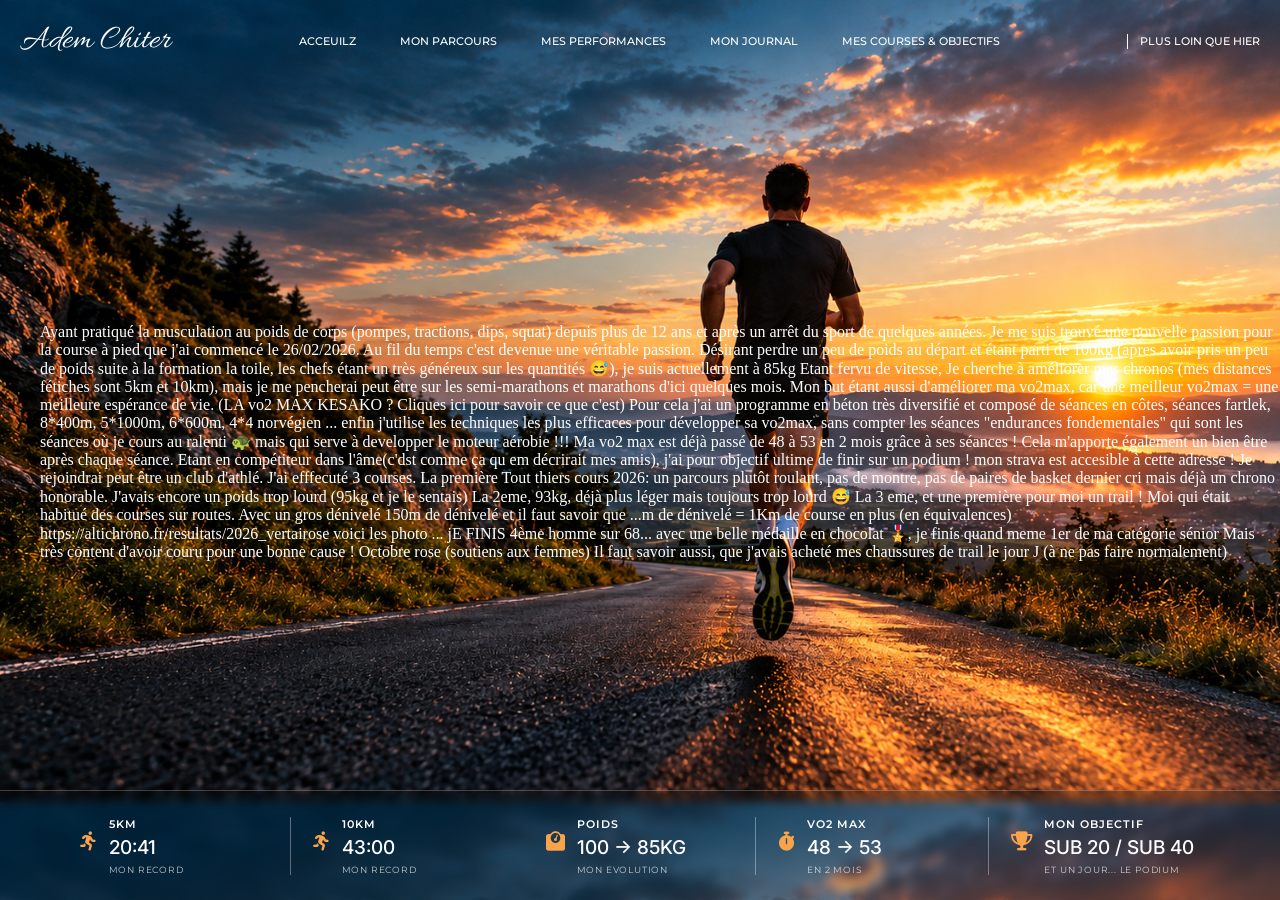
==== mon_parcours.html @ 2b06d0b3 "maj" ====
<!DOCTYPE html>
<html lang="en">

<head>
    <meta charset="UTF-8">
    <meta name="viewport" content="width=device-width, initial-scale=1.0">
    <title>Passion Running</title>
    <!-- ma feuille de style CSS -->
    <link rel="stylesheet" href="style.css">

    <!-- bibliothèque d'icones FONT AWESOME pour le footer -->
    <link rel="stylesheet" href="https://cdnjs.cloudflare.com/ajax/libs/font-awesome/6.7.2/css/all.min.css">


    <!-- police google font -->

    <link rel="preconnect" href="https://fonts.googleapis.com">
    <link rel="preconnect" href="https://fonts.gstatic.com" crossorigin>
    <link
        href="https://fonts.googleapis.com/css2?family=Allura&family=Anton&family=Inter:ital,opsz,wght@0,14..32,100..900;1,14..32,100..900&family=Montserrat:ital,wght@0,100..900;1,100..900&family=Permanent+Marker&display=swap"
        rel="stylesheet">
</head>

<body>

    <!-- header -->
    <header class=" container flex space-between align-center padding-20">
        <a href="index.html" class="policeAllura52px">Adem Chiter</a>

        <!-- Navigation -->
        <nav>
            <ul class="flex space-between gap-12 policeMontserrat11px transformMajuscule">
                <li class="lien-menu"><a href="index.html">Acceuilz</a></li>
                <li class="lien-menu"><a href="mon_parcours.html">Mon parcours</a></li>
                <li class="lien-menu"><a href="#contact">Mes performances</a></li>
                <li class="lien-menu"><a href="#contact">Mon journal</a></li>
                <li class="lien-menu"><a href="#contact">Mes courses & objectifs</a></li>
            </ul>
        </nav>

        <!-- Bouton de contact -->

        <div class="flex align-center gap-12">
            <div class="trait" data-aos="fade-up" data-aos-duration="1500"></div>
            <a class="transformMajuscule policeMontserrat11px">Plus loin que hier</a>

        </div>

    </header>


    <main>


        <!-- section banner -->
        <section class="section-hero flex align-center ">

            <p>Ayant pratiqué la musculation au poids de corps (pompes, tractions, dips, squat) depuis plus de 12 ans et
                après un arrêt du sport de quelques années. Je me
                suis trouvé une nouvelle passion pour la course à pied que j'ai commencé le 26/02/2026.

                Au fil du temps c'est devenue une véritable passion. Désirant perdre un peu de poids au départ et étant
                parti de 100kg (apres avoir pris un peu de poids suite à la formation la toile, les chefs étant un très
                généreux sur les
                quantités 😅), je suis actuellement à 85kg

                Etant fervu de vitesse, Je cherche à améliorer mes chronos (mes distances fétiches sont 5km et 10km),
                mais je me pencherai peut
                être sur les semi-marathons et marathons
                d'ici quelques mois.

                Mon but étant aussi d'améliorer ma vo2max, car une meilleur vo2max = une meilleure espérance de vie.
                (LA vo2 MAX KESAKO ? Cliques ici pour savoir ce que c'est)

                Pour cela j'ai un programme en béton très diversifié et composé de séances en côtes, séances fartlek,
                8*400m,
                5*1000m, 6*600m, 4*4 norvégien ... enfin j'utilise les techniques les plus efficaces pour développer sa
                vo2max,
                sans compter les séances "endurances fondementales" qui sont les séances où je cours au ralenti 🐢 mais
                qui
                serve à developper
                le moteur aérobie !!!

                Ma vo2 max est déjà passé de 48 à 53 en 2 mois grâce à ses séances !
                Cela m'apporte également un bien être après chaque séance.

                Etant en compétiteur dans l'âme(c'dst comme ça qu em décrirait mes amis), j'ai pour objectif ultime de
                finir sur un podium !

                mon strava est accesible à cette adresse !

                Je rejoindrai peut être un club d'athlé.

                J'ai efffecuté 3 courses.

                La première Tout thiers cours 2026: un parcours plutôt roulant, pas de montre, pas de paires de basket
                dernier cri mais
                déjà un chrono honorable.
                J'avais encore un poids trop lourd (95kg et je le sentais)

                La 2eme, 93kg, déjà plus léger mais toujours trop lourd 😅

                La 3 eme, et une première pour moi un trail ! Moi qui était habitué des courses sur routes.

                Avec un gros dénivelé 150m de dénivelé et il faut savoir que ...m de dénivelé = 1Km de course en plus
                (en équivalences)
                https://altichrono.fr/resultats/2026_vertairose

                voici les photo ...

                jE FINIS 4ème homme sur 68... avec une belle médaille en chocolat 🎖️, je finis quand meme 1er de ma
                catégorie sénior

                Mais très content d'avoir couru pour une bonne cause ! Octobre rose (soutiens aux femmes)

                Il faut savoir aussi, que j'avais acheté mes chaussures de trail le jour J (à ne pas faire normalement)

            </p>


        </section>

    </main>

    <footer class="flex space-around footer-stats">
        <!-- 5 grosses div -->
        <div class="flex align-center gap-12 stat-item">
            <i class="fa-solid fa-person-running stat-icon"></i>
            <div>
                <p class="stat-label">5KM</p>
                <p class="stat-value">20:41</p>
                <p class="stat-description">MON RECORD</p>
            </div>
        </div>

        <div>

            <div class="flex align-center gap-12 stat-item">
                <i class="fa-solid fa-person-running stat-icon"></i>
                <div>
                    <p class="stat-label">10KM</p>
                    <p class="stat-value">43:00</p>
                    <p class="stat-description">MON RECORD</p>
                </div>
            </div>
        </div>


        <div class="flex align-center gap-12 stat-item">

            <i class="fa-solid fa-weight-scale stat-icon"></i>
            <div>
                <p class="stat-label"> POIDS</p>
                <p class="stat-value">100 → 85KG</p>
                <p class="stat-description">MON EVOLUTION</p>
            </div>
        </div>

        <div class="flex align-center gap-12 stat-item">

            <i class="fa-solid fa-stopwatch stat-icon"></i>
            <div>
                <p class="stat-label">VO2 MAX</p>
                <p class="stat-value">48 → 53</p>
                <p class="stat-description">EN 2 MOIS</p>
            </div>
        </div>


        <div class="flex align-center gap-12 stat-item">
            <i class="fa-solid fa-trophy stat-icon"></i>
            <div>
                <p class="stat-label">MON OBJECTIF</p>
                <p class="stat-value">SUB 20 / SUB 40</p>
                <p class="stat-description">ET UN JOUR... LE PODIUM</p>
            </div>
        </div>
    </footer>
</body>

</html>
---- style.css ----
/* RESET : permet d'effacer le style par défaut imposé par le navigateur */
* {
    box-sizing: border-box;
    margin: 0;
    padding: 0;
}

/* CLASSES FONCTIONELLES FLEX BOX */

/* rendre flexible un parent*/
.flex {
    display: flex;
    /* rend flexible les enfants*/
    flex-wrap: wrap;
    /* si les enfants ne rentre pas à côte à côte, tu les renvoies à la ligne */
}

.space-between {
    justify-content: space-between;
    /* créer un espace entre les enfants */
}

.space-around {
    justify-content: space-around;
}

.space-evenly {
    justify-content: space-evenly;
}

/* alignement horizontal */
.justify-center {
    justify-content: center;
}

.flex-end {
    justify-content: flex-end;
}

.flex-start {
    justify-content: flex-start;
}


/* alignement vertical */

.align-center {
    align-items: center;
}

.align-end {
    align-items: end;
}

/* aligner horizontalement du texte (ou une image qui se comporte comme du texte)*/
.textCenter {
    text-align: center;
}


/* GAP */
.gap-10 {
    gap: 10px;
}

.gap-12 {
    gap: 12px;
}

/* CLASSES DE DIMENSIONS (classes de largeur)*/

.w-15 {
    width: 15%;
}

.w-23 {
    width: 23%;
}

.w-30 {
    width: 30%;
}

.w-33 {
    width: 33%;
}

.w-40 {
    width: 40%;
}

.w-45 {
    width: 45%;
}

.w-48 {
    width: 48%;
}

.w-73 {
    width: 73%;
}

.w-98 {
    width: 98%;
}

/* classes margin / padding pour aérer ma page */
.margin-top-5 {
    margin-top: 6px;
}

.margin-top-6 {
    margin-top: 6px;
}

.margin-top-10 {
    margin-top: 10px;
}

.margin-top-15 {
    margin-top: 15px;
}

.margin-top-20 {
    margin-top: 20px;
}

.margin-top-30 {
    margin-top: 30px;
}

.margin-top-40 {
    margin-top: 40px;
}


.margin-top-50 {
    margin-top: 50px;
}

.margin-top-100 {
    margin-top: 100px;
}

.margin-bottom-50 {
    margin-bottom: 50px;
}


.padding-top-20 {
    padding-top: 20px;
}

.padding-top-40 {
    padding-top: 40px;
}


.padding-top-50 {
    padding-top: 50px;
}

.padding-top-100 {
    padding-top: 100px;
}

.padding-bottom-50 {
    padding-bottom: 50px;
}

.padding-20 {
    padding: 20px;
}

.padding-40 {
    padding: 40px;
}

.padding-50 {
    padding: 50px;
}


/* ------------------------------
----------- TEXTES --------------
------------------------------*/

/* supprimer les soulignements de mes liens */
a {
    text-decoration: none;
    color: white;
}

/* enlever les puces des listes à puces*/
header ul {
    list-style: none;
}



body {
    background-image: url(assets/coureur.png);
    background-size: cover;
    color: white;
}

.transformMajuscule {
    text-transform: uppercase;
}

/* trait marron à coté de mes h3 dans section 1 et section 3*/
.trait {
    background-color: white;
    height: 15px;
    width: 1px;
}

.policeAnton {
    font-family: "Anton", sans-serif;
    font-weight: 400;
    font-size: 64px;
}

.policeAllura {
    font-family: "Allura", cursive;
    font-weight: 400;
    font-size: 34px;
}

.policeAllura52px {
    font-family: "Allura", cursive;
    font-size: 34px;
}

.policePermanentMarker {
    font-family: "Permanent Marker", cursive;
    font-weight: 400;
    font-size: 64px;
}

.policeInter {
    font-family: "Inter", sans-serif;
    font-size: 16px;
    font-weight: 400;
}


.policeMontserrat11px {
    font-family: "Montserrat", sans-serif;
    font-size: 11px;
    font-weight: 500;
}

.policeMontserrat20px {
    font-family: "Montserrat", sans-serif;
    font-size: 20px;
    font-weight: 400;
}

.policeAnton72px {
    font-family: "Anton", sans-serif;
    font-weight: 400;
    font-size: 72px;
}

/* Style de base pour les liens */
.lien-menu {
    position: relative;
    /* Indispensable pour positionner la ligne */
    text-decoration: none;
    color: #333;
    /* Couleur de votre texte */
    font-weight: 500;
    padding: 8px 16px;
    transition: color 0.3s ease;
}

/* Création de la ligne de surlignage cachée par défaut */
.lien-menu::after {
    content: '';
    position: absolute;
    bottom: 0;
    left: 50%;
    /* Part du centre (mettez 0 si vous voulez qu'elle parte de la gauche) */
    transform: translateX(-50%);
    /* Aligne parfaitement au centre */
    width: 0;
    /* Épaisseur initiale invisible */
    height: 3px;
    /* Épaisseur de votre ligne de surlignage */
    background-color: white;
    /* Couleur de votre surlignage (ex: bleu) */
    transition: width 0.3s ease;
    /* Rend l'effet fluide et propre */
}

/* Effet au survol (Hover) */
.lien-menu:hover {
    color: white;
    /* Optionnel : le texte change aussi de couleur */
}

.lien-menu:hover::after {
    width: 80%;
    /* La ligne se déploie (ajustez à 100% si vous voulez toute la largeur) */
}

.section-hero {

    height: 80vh;

    padding-left: 40px;
}



/* FOOTER */
.footer-stats {
    position: absolute;
    /*en bas de l'écran*/
    bottom: 0;
    left: 0;
    width: 100%;
    min-height: 110px;

    display: grid;
    grid-template-columns: repeat(5, 1fr);
    align-items: center;

    padding: 20px 4.5%;

    /* Effet verre plus transparent */
    background: rgba(5, 8, 10, 0.25);
    backdrop-filter: blur(5px);
    -webkit-backdrop-filter: blur(5px);

    border-top: 1px solid rgba(255, 255, 255, 0.22);

    z-index: 10;
}

/* Chaque statistique */

.stat-item {
    padding: 0 22px;
    min-height: 58px;


    border-right: 1px solid rgba(255, 255, 255, 0.35);
}

.stat-item:last-child {
    border-right: none;
}

/* Petit titre */

.stat-label {
    font-family: 'Montserrat', sans-serif;
    font-size: 11px;
    font-weight: 600;
    letter-spacing: 1px;
    color: #FFFFFF;
    text-transform: uppercase;
}

/* Valeur principale */

.stat-value {
    font-family: 'Inter', sans-serif;
    font-size: 19px;
    font-weight: 500;
    color: #FFFFFF;
    margin-top: 5px;
}

/* Description */

.stat-description {
    font-family: 'Montserrat', sans-serif;
    font-size: 9px;
    font-weight: 400;
    letter-spacing: 0.8px;
    color: rgba(255, 255, 255, 0.75);
    margin-top: 5px;
    text-transform: uppercase;
}

.stat-icon {
    font-size: 19px;
    color: #F9A44B;
    margin-bottom: 9px;
}

/* BOUTON DECOUVRIR MON PARCOURS */
.btn-parcours {
    display: inline-flex;
    align-items: center;
    gap: 18px;

    padding: 16px 28px;

    border: 1px solid rgba(255, 255, 255, 0.65);
    background: rgba(255, 255, 255, 0.04);

    color: #FFFFFF;
    text-decoration: none;

    font-family: 'Montserrat', sans-serif;
    font-size: 11px;
    font-weight: 600;
    letter-spacing: 1.5px;

    text-transform: uppercase;

    transition: all 0.3s ease;
}

/* Effet au survol */
.btn-parcours:hover {
    background: #F9A44B;
    border-color: #F9A44B;
    color: #07131D;
    transform: translateY(-3px);
}

/* Animation de la flèche */
.btn-parcours i {
    font-size: 12px;
    transition: transform 0.3s ease;
}

.btn-parcours:hover i {
    transform: translateX(5px);
}
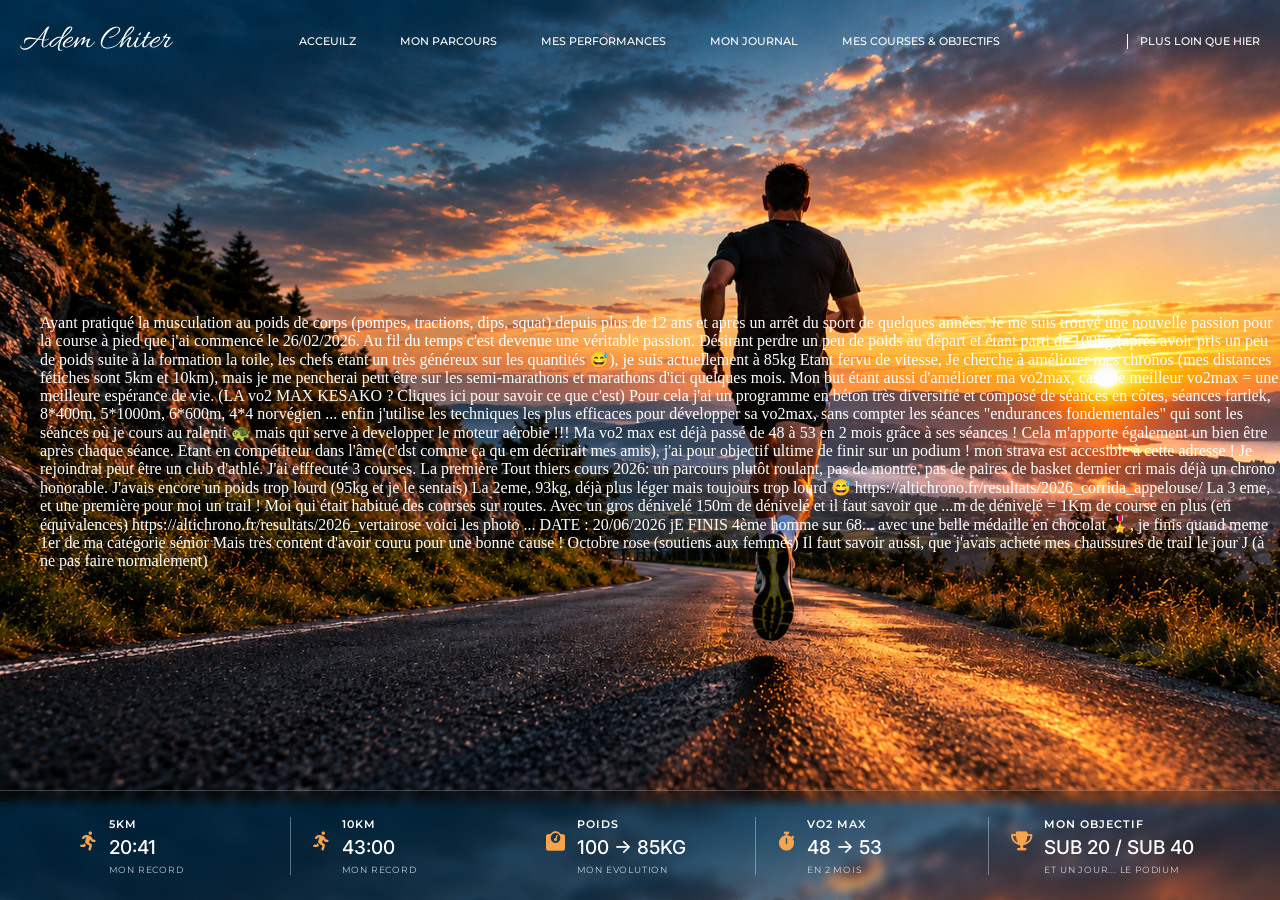
==== commit f170a10e: "MAJ" ====
--- a/mon_parcours.html
+++ b/mon_parcours.html
@@ -99,6 +99,7 @@
                 J'avais encore un poids trop lourd (95kg et je le sentais)
 
                 La 2eme, 93kg, déjà plus léger mais toujours trop lourd 😅
+                https://altichrono.fr/resultats/2026_corrida_appelouse/
 
                 La 3 eme, et une première pour moi un trail ! Moi qui était habitué des courses sur routes.
 
@@ -108,6 +109,7 @@
 
                 voici les photo ...
 
+                DATE : 20/06/2026
                 jE FINIS 4ème homme sur 68... avec une belle médaille en chocolat 🎖️, je finis quand meme 1er de ma
                 catégorie sénior
 
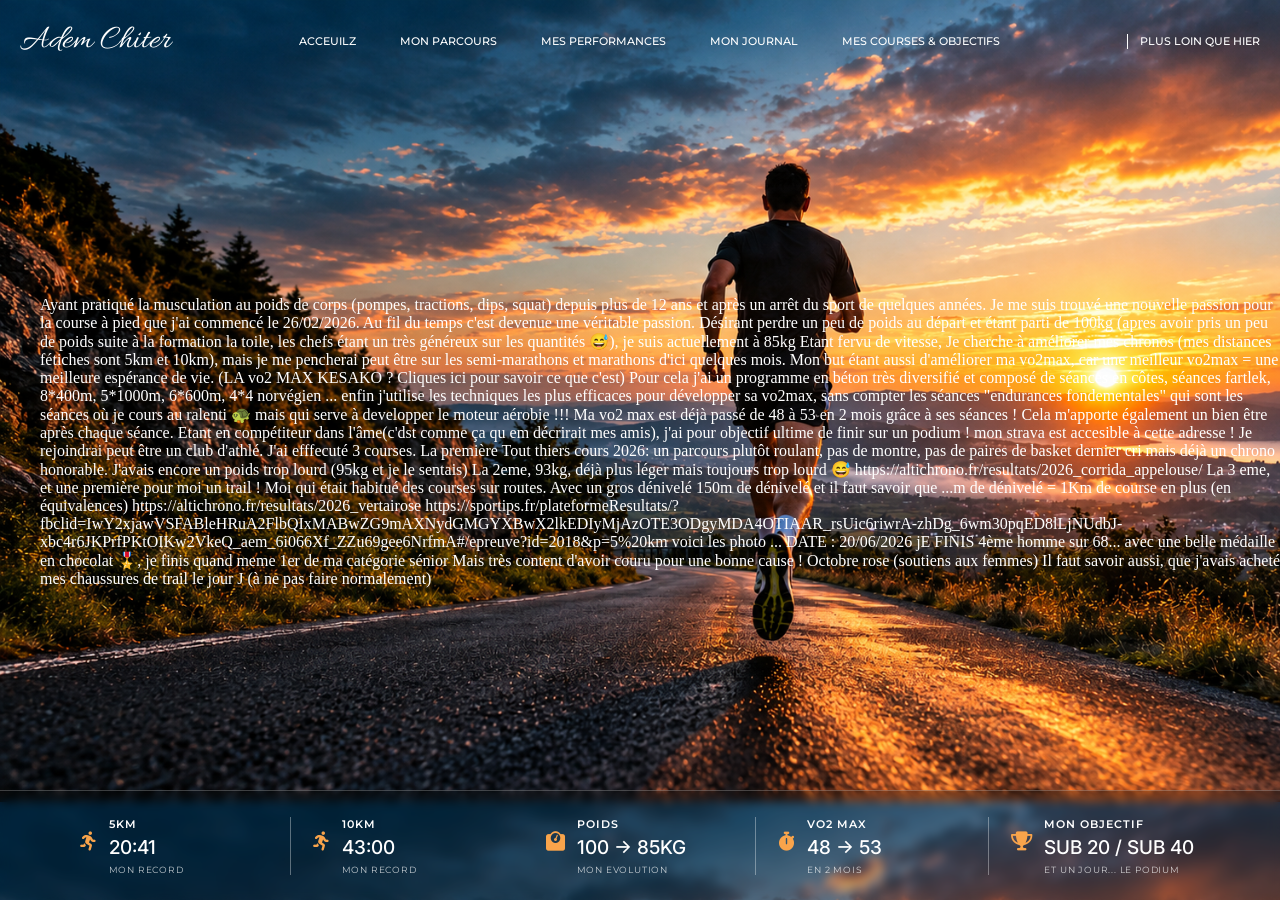
==== commit 3d0ebb75: "Update mon_parcours.html" ====
--- a/mon_parcours.html
+++ b/mon_parcours.html
@@ -107,6 +107,10 @@
                 (en équivalences)
                 https://altichrono.fr/resultats/2026_vertairose
 
+
+                https://sportips.fr/plateformeResultats/?fbclid=IwY2xjawVSFABleHRuA2FlbQIxMABwZG9mAXNydGMGYXBwX2lkEDIyMjAzOTE3ODgyMDA4OTIAAR_rsUic6riwrA-zhDg_6wm30pqED8lLjNUdbJ-xbc4r6JKPrfPKtOIKw2VkeQ_aem_6i066Xf_ZZu69gee6NrfmA#/epreuve?id=2018&p=5%20km
+
+
                 voici les photo ...
 
                 DATE : 20/06/2026
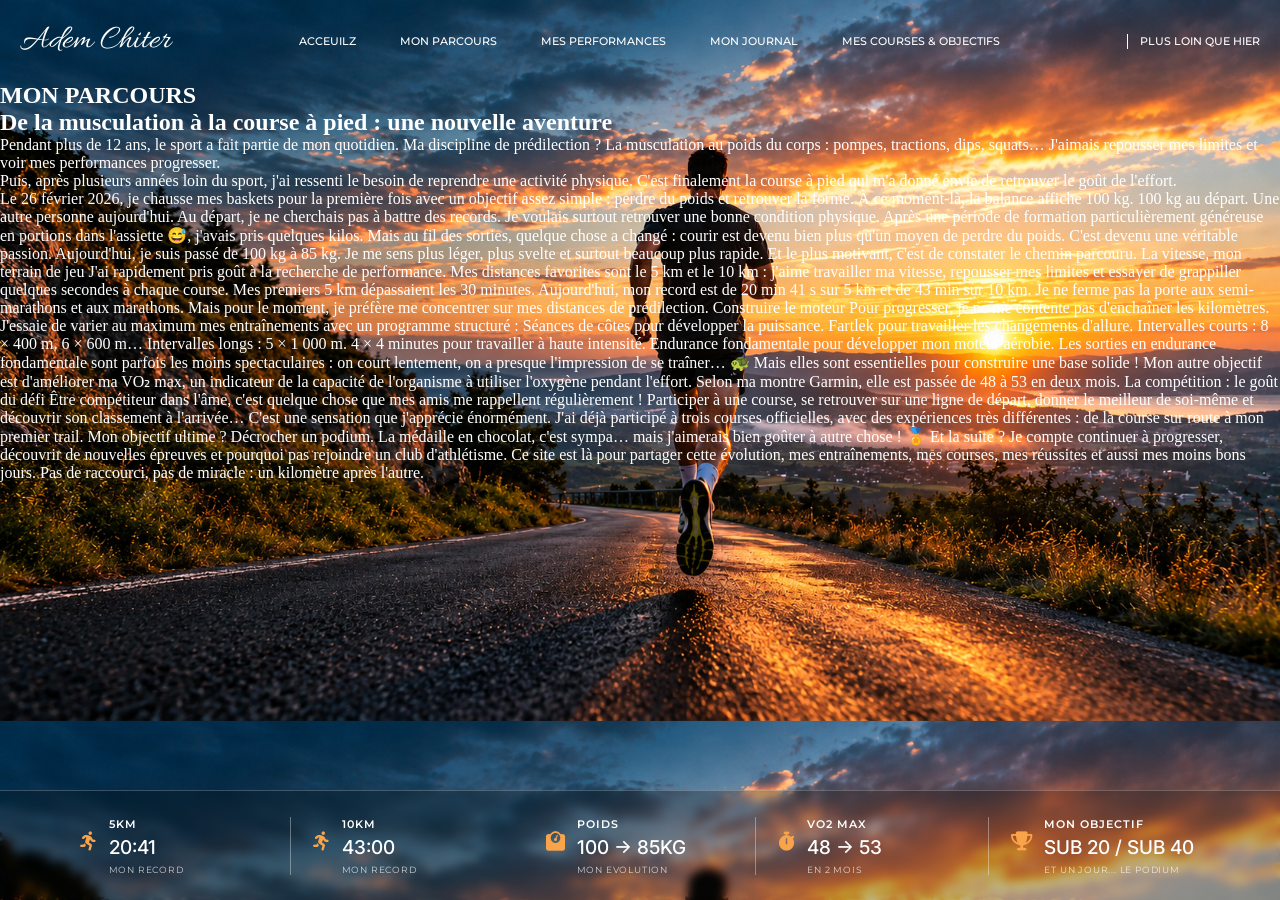
==== commit f0016e4d: "maj" ====
--- a/mon_parcours.html
+++ b/mon_parcours.html
@@ -53,76 +53,99 @@
 
 
         <!-- section banner -->
-        <section class="section-hero flex align-center ">
-
-            <p>Ayant pratiqué la musculation au poids de corps (pompes, tractions, dips, squat) depuis plus de 12 ans et
-                après un arrêt du sport de quelques années. Je me
-                suis trouvé une nouvelle passion pour la course à pied que j'ai commencé le 26/02/2026.
-
-                Au fil du temps c'est devenue une véritable passion. Désirant perdre un peu de poids au départ et étant
-                parti de 100kg (apres avoir pris un peu de poids suite à la formation la toile, les chefs étant un très
-                généreux sur les
-                quantités 😅), je suis actuellement à 85kg
-
-                Etant fervu de vitesse, Je cherche à améliorer mes chronos (mes distances fétiches sont 5km et 10km),
-                mais je me pencherai peut
-                être sur les semi-marathons et marathons
-                d'ici quelques mois.
-
-                Mon but étant aussi d'améliorer ma vo2max, car une meilleur vo2max = une meilleure espérance de vie.
-                (LA vo2 MAX KESAKO ? Cliques ici pour savoir ce que c'est)
-
-                Pour cela j'ai un programme en béton très diversifié et composé de séances en côtes, séances fartlek,
-                8*400m,
-                5*1000m, 6*600m, 4*4 norvégien ... enfin j'utilise les techniques les plus efficaces pour développer sa
-                vo2max,
-                sans compter les séances "endurances fondementales" qui sont les séances où je cours au ralenti 🐢 mais
-                qui
-                serve à developper
-                le moteur aérobie !!!
-
-                Ma vo2 max est déjà passé de 48 à 53 en 2 mois grâce à ses séances !
-                Cela m'apporte également un bien être après chaque séance.
-
-                Etant en compétiteur dans l'âme(c'dst comme ça qu em décrirait mes amis), j'ai pour objectif ultime de
-                finir sur un podium !
-
-                mon strava est accesible à cette adresse !
-
-                Je rejoindrai peut être un club d'athlé.
-
-                J'ai efffecuté 3 courses.
-
-                La première Tout thiers cours 2026: un parcours plutôt roulant, pas de montre, pas de paires de basket
-                dernier cri mais
-                déjà un chrono honorable.
-                J'avais encore un poids trop lourd (95kg et je le sentais)
-
-                La 2eme, 93kg, déjà plus léger mais toujours trop lourd 😅
-                https://altichrono.fr/resultats/2026_corrida_appelouse/
-
-                La 3 eme, et une première pour moi un trail ! Moi qui était habitué des courses sur routes.
-
-                Avec un gros dénivelé 150m de dénivelé et il faut savoir que ...m de dénivelé = 1Km de course en plus
-                (en équivalences)
-                https://altichrono.fr/resultats/2026_vertairose
-
-
-                https://sportips.fr/plateformeResultats/?fbclid=IwY2xjawVSFABleHRuA2FlbQIxMABwZG9mAXNydGMGYXBwX2lkEDIyMjAzOTE3ODgyMDA4OTIAAR_rsUic6riwrA-zhDg_6wm30pqED8lLjNUdbJ-xbc4r6JKPrfPKtOIKw2VkeQ_aem_6i066Xf_ZZu69gee6NrfmA#/epreuve?id=2018&p=5%20km
-
-
-                voici les photo ...
-
-                DATE : 20/06/2026
-                jE FINIS 4ème homme sur 68... avec une belle médaille en chocolat 🎖️, je finis quand meme 1er de ma
-                catégorie sénior
-
-                Mais très content d'avoir couru pour une bonne cause ! Octobre rose (soutiens aux femmes)
-
-                Il faut savoir aussi, que j'avais acheté mes chaussures de trail le jour J (à ne pas faire normalement)
-
+        <section class=" ">
+
+            <h1>MON PARCOURS</h1>
+
+            <h2>De la musculation à la course à pied : une nouvelle aventure </h2>
+
+
+            <p>Pendant plus de 12 ans, le sport a fait partie de mon quotidien. Ma discipline de prédilection ? La
+                musculation au poids du corps : pompes, tractions, dips, squats… J'aimais repousser mes limites et voir
+                mes
+                performances progresser.</p>
+
+            <p>Puis, après plusieurs années loin du sport, j'ai ressenti le besoin de reprendre une activité
+                physique.
+                C'est finalement la course à pied qui m'a donné envie de retrouver le goût de l'effort.
             </p>
 
+            Le 26 février 2026, je chausse mes baskets pour la première fois avec un objectif assez simple : perdre du
+            poids et retrouver la forme.
+
+            À ce moment-là, la balance affiche 100 kg.
+
+            100 kg au départ. Une autre personne aujourd'hui.
+
+            Au départ, je ne cherchais pas à battre des records. Je voulais surtout retrouver une bonne condition
+            physique. Après une période de formation particulièrement généreuse en portions dans l'assiette 😅, j'avais
+            pris quelques kilos.
+
+            Mais au fil des sorties, quelque chose a changé : courir est devenu bien plus qu'un moyen de perdre du
+            poids. C'est devenu une véritable passion.
+
+            Aujourd'hui, je suis passé de 100 kg à 85 kg. Je me sens plus léger, plus svelte et surtout beaucoup plus
+            rapide.
+
+            Et le plus motivant, c'est de constater le chemin parcouru.
+
+            La vitesse, mon terrain de jeu
+
+            J'ai rapidement pris goût à la recherche de performance. Mes distances favorites sont le 5 km et le 10 km :
+            j'aime travailler ma vitesse, repousser mes limites et essayer de grappiller quelques secondes à chaque
+            course.
+
+            Mes premiers 5 km dépassaient les 30 minutes. Aujourd'hui, mon record est de 20 min 41 s sur 5 km et de 43
+            min sur 10 km.
+
+            Je ne ferme pas la porte aux semi-marathons et aux marathons. Mais pour le moment, je préfère me concentrer
+            sur mes distances de prédilection.
+
+            Construire le moteur
+
+            Pour progresser, je ne me contente pas d'enchaîner les kilomètres. J'essaie de varier au maximum mes
+            entraînements avec un programme structuré :
+
+            Séances de côtes pour développer la puissance.
+
+            Fartlek pour travailler les changements d'allure.
+
+            Intervalles courts : 8 × 400 m, 6 × 600 m…
+
+            Intervalles longs : 5 × 1 000 m.
+
+            4 × 4 minutes pour travailler à haute intensité.
+
+            Endurance fondamentale pour développer mon moteur aérobie.
+
+            Les sorties en endurance fondamentale sont parfois les moins spectaculaires : on court lentement, on a
+            presque l'impression de se traîner… 🐢 Mais elles sont essentielles pour construire une base solide !
+
+            Mon autre objectif est d'améliorer ma VO₂ max, un indicateur de la capacité de l'organisme à utiliser
+            l'oxygène pendant l'effort. Selon ma montre Garmin, elle est passée de 48 à 53 en deux mois.
+
+            La compétition : le goût du défi
+
+            Être compétiteur dans l'âme, c'est quelque chose que mes amis me rappellent régulièrement !
+
+            Participer à une course, se retrouver sur une ligne de départ, donner le meilleur de soi-même et découvrir
+            son classement à l'arrivée… C'est une sensation que j'apprécie énormément.
+
+            J'ai déjà participé à trois courses officielles, avec des expériences très différentes : de la course sur
+            route à mon premier trail.
+
+            Mon objectif ultime ? Décrocher un podium. La médaille en chocolat, c'est sympa… mais j'aimerais bien goûter
+            à autre chose ! 🏅
+
+            Et la suite ?
+
+            Je compte continuer à progresser, découvrir de nouvelles épreuves et pourquoi pas rejoindre un club
+            d'athlétisme.
+
+            Ce site est là pour partager cette évolution, mes entraînements, mes courses, mes réussites et aussi mes
+            moins bons jours.
+
+            Pas de raccourci, pas de miracle : un kilomètre après l'autre.
 
         </section>
 
--- a/style.css
+++ b/style.css
@@ -203,6 +203,12 @@
     background-image: url(assets/coureur.png);
     background-size: cover;
     color: white;
+}
+
+.body2 {
+    background-image: none;
+    background-color: white;
+    color: black;
 }
 
 .transformMajuscule {
@@ -309,10 +315,11 @@
 .section-hero {
 
     height: 80vh;
-
     padding-left: 40px;
-}
-
+    position: relative;
+    display: flex;
+    align-items: center;
+}
 
 
 /* FOOTER */
@@ -433,4 +440,12 @@
 
 .btn-parcours:hover i {
     transform: translateX(5px);
+}
+
+.hero2 {
+    background-image: url("assets/course_header.png");
+    background-size: cover;
+    background-position: center;
+    background-repeat: no-repeat;
+    color: white;
 }
